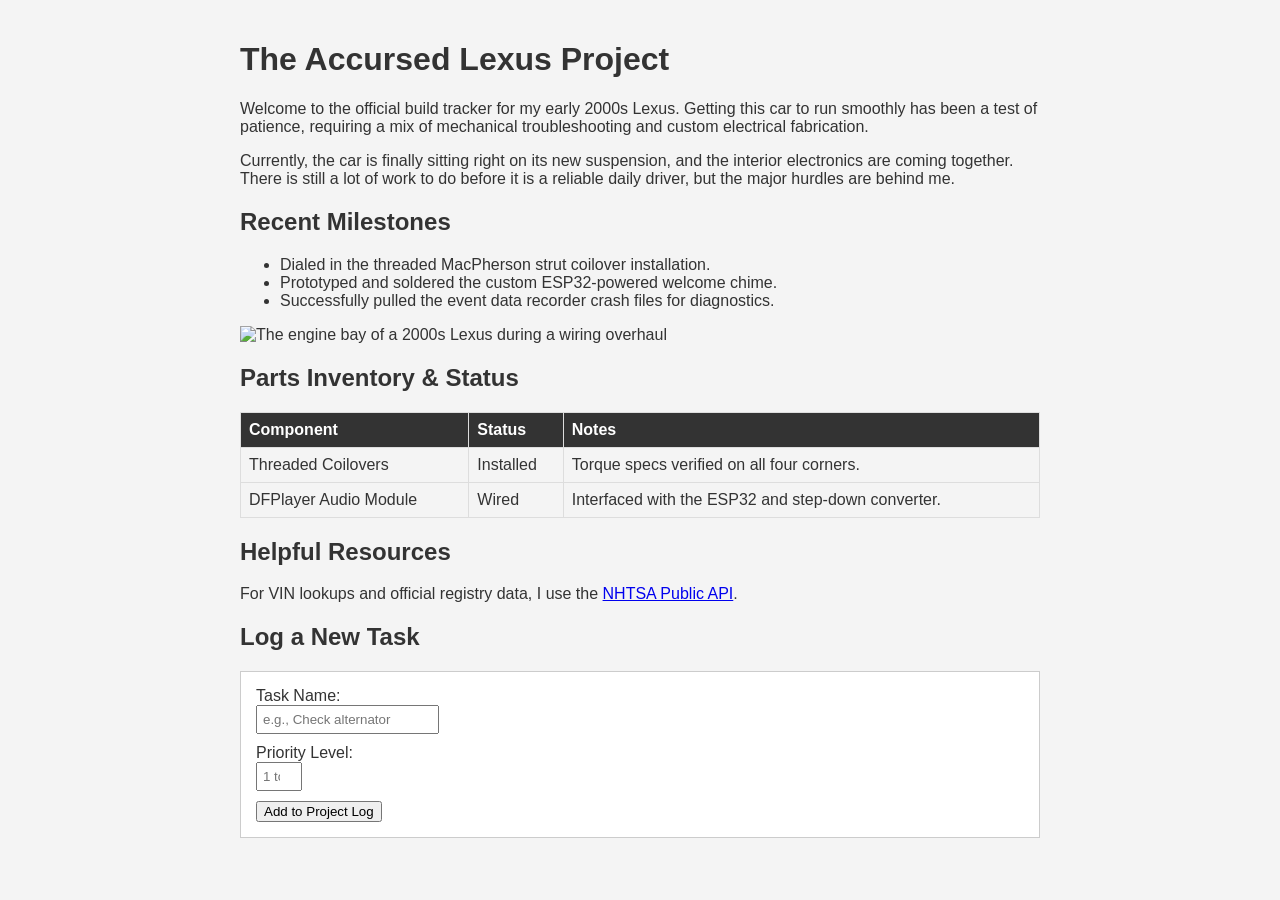
==== index.html @ 9aed9c7e "add index.html the core basics. no css yet" ====
<!-- This tells the browser that this document uses the HTML5 standard -->
<!DOCTYPE html>
<!-- The html tag is the root of the tree, and lang="en" tells the browser the content is in English -->
<html lang="en">
  
<!-- The head contains metadata. None of this is visible on the main page, but the browser needs it -->
<head>
    <meta charset="UTF-8">
    <!-- This is the title that will show up in the web browser's top tab -->
    <title>Lexus SC400 Project Tracker</title>
    
    <!-- This style block adds simple CSS to make the page look cleaner -->
    <style>
        body {
            font-family: Arial, sans-serif;
            background-color: #f4f4f4;
            color: #333;
            max-width: 800px;
            margin: 0 auto;
            padding: 20px;
        }
        table {
            border-collapse: collapse;
            width: 100%;
            margin-bottom: 20px;
        }
        th, td {
            border: 1px solid #ddd;
            padding: 8px;
            text-align: left;
        }
        th {
            background-color: #333;
            color: white;
        }
        form {
            background: #fff;
            padding: 15px;
            border: 1px solid #ccc;
        }
        input {
            margin-bottom: 10px;
            padding: 5px;
        }
    </style>
</head>

<!-- The body contains all the visible content that the user will interact with -->
<body>

    <!-- This is the main title of the webpage -->
    <h1>The Accursed Lexus Project</h1>

    <!-- These paragraphs describe the current state of the project car -->
    <p>Welcome to the official build tracker for my early 2000s Lexus. Getting this car to run smoothly has been a test of patience, requiring a mix of mechanical troubleshooting and custom electrical fabrication.</p>
    
    <p>Currently, the car is finally sitting right on its new suspension, and the interior electronics are coming together. There is still a lot of work to do before it is a reliable daily driver, but the major hurdles are behind me.</p>

    <!-- This is a secondary, smaller heading -->
    <h2>Recent Milestones</h2>

    <!-- This is an unordered (bulleted) list tracking the work completed -->
    <ul>
        <li>Dialed in the threaded MacPherson strut coilover installation.</li>
        <li>Prototyped and soldered the custom ESP32-powered welcome chime.</li>
        <li>Successfully pulled the event data recorder crash files for diagnostics.</li>
    </ul>

    <!-- This image tag displays a picture. The alt attribute describes it for screen readers or if the image fails to load -->
    <!-- Note: Make sure to place a real image inside an "images" folder, or replace this with a web URL -->
    <img src="images/lexus_bay.jpg" alt="The engine bay of a 2000s Lexus during a wiring overhaul" width="100%">

    <h2>Parts Inventory & Status</h2>

    <!-- This table organizes data into rows and columns -->
    <table>
        <!-- This is the table header row -->
        <thead>
            <tr>
                <th>Component</th>
                <th>Status</th>
                <th>Notes</th>
            </tr>
        </thead>
        <!-- This is the table body containing the data rows -->
        <tbody>
            <tr>
                <td>Threaded Coilovers</td>
                <td>Installed</td>
                <td>Torque specs verified on all four corners.</td>
            </tr>
            <tr>
                <td>DFPlayer Audio Module</td>
                <td>Wired</td>
                <td>Interfaced with the ESP32 and step-down converter.</td>
            </tr>
        </tbody>
    </table>

    <h2>Helpful Resources</h2>
    
    <!-- This is a link to an external website -->
    <p>For VIN lookups and official registry data, I use the <a href="https://vpic.nhtsa.dot.gov/api/">NHTSA Public API</a>.</p>

    <h2>Log a New Task</h2>

    <!-- This form allows users to submit data. It has two inputs and a submit button -->
    <form action="#" method="POST">
        <label for="taskName">Task Name:</label><br>
        <!-- A standard text input -->
        <input type="text" id="taskName" name="taskName" placeholder="e.g., Check alternator"><br>
        
        <label for="priority">Priority Level:</label><br>
        <!-- A second input, using a number type -->
        <input type="number" id="priority" name="priority" min="1" max="5" placeholder="1 to 5"><br>
        
        <!-- The button that submits the form -->
        <button type="submit">Add to Project Log</button>
    </form>

</body>
</html>
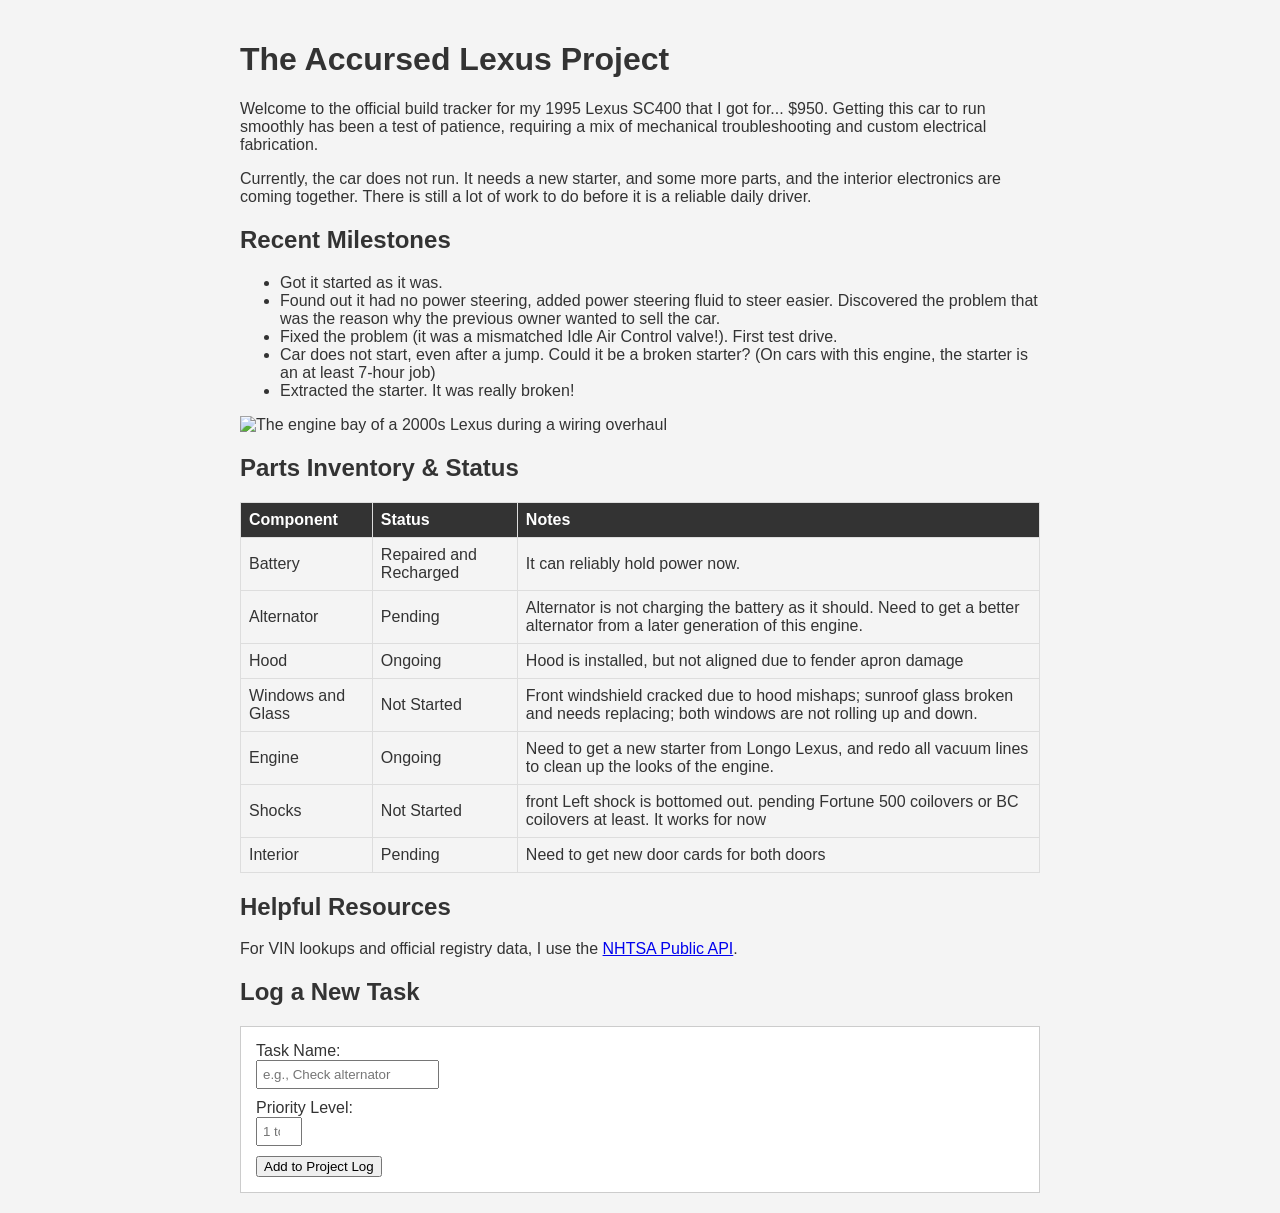
==== commit c7d80844: "updated the sites a little bit changed some contents to accurately match the status of the project" ====
--- a/index.html
+++ b/index.html
@@ -52,18 +52,20 @@
     <h1>The Accursed Lexus Project</h1>
 
     <!-- These paragraphs describe the current state of the project car -->
-    <p>Welcome to the official build tracker for my early 2000s Lexus. Getting this car to run smoothly has been a test of patience, requiring a mix of mechanical troubleshooting and custom electrical fabrication.</p>
+    <p>Welcome to the official build tracker for my 1995 Lexus SC400 that I got for... $950. Getting this car to run smoothly has been a test of patience, requiring a mix of mechanical troubleshooting and custom electrical fabrication.</p>
     
-    <p>Currently, the car is finally sitting right on its new suspension, and the interior electronics are coming together. There is still a lot of work to do before it is a reliable daily driver, but the major hurdles are behind me.</p>
+    <p>Currently, the car does not run. It needs a new starter, and some more parts, and the interior electronics are coming together. There is still a lot of work to do before it is a reliable daily driver.</p>
 
     <!-- This is a secondary, smaller heading -->
     <h2>Recent Milestones</h2>
 
     <!-- This is an unordered (bulleted) list tracking the work completed -->
     <ul>
-        <li>Dialed in the threaded MacPherson strut coilover installation.</li>
-        <li>Prototyped and soldered the custom ESP32-powered welcome chime.</li>
-        <li>Successfully pulled the event data recorder crash files for diagnostics.</li>
+        <li>Got it started as it was.</li>
+        <li>Found out it had no power steering, added power steering fluid to steer easier. Discovered the problem that was the reason why the previous owner wanted to sell the car.</li>
+        <li>Fixed the problem (it was a mismatched Idle Air Control valve!). First test drive.</li>
+	<li>Car does not start, even after a jump. Could it be a broken starter? (On cars with this engine, the starter is an at least 7-hour job)</li>
+	<li>Extracted the starter. It was really broken!</li>
     </ul>
 
     <!-- This image tag displays a picture. The alt attribute describes it for screen readers or if the image fails to load -->
@@ -85,14 +87,39 @@
         <!-- This is the table body containing the data rows -->
         <tbody>
             <tr>
-                <td>Threaded Coilovers</td>
-                <td>Installed</td>
-                <td>Torque specs verified on all four corners.</td>
+                <td>Battery</td>
+                <td>Repaired and Recharged</td>
+                <td>It can reliably hold power now.</td>
             </tr>
             <tr>
-                <td>DFPlayer Audio Module</td>
-                <td>Wired</td>
-                <td>Interfaced with the ESP32 and step-down converter.</td>
+                <td>Alternator</td>
+                <td>Pending</td>
+                <td>Alternator is not charging the battery as it should. Need to get a better alternator from a later generation of this engine. </td>
+            </tr>
+	    <tr>
+                <td>Hood</td>
+                <td>Ongoing</td>
+                <td>Hood is installed, but not aligned due to fender apron damage </td>
+            </tr>
+	    <tr>
+                <td>Windows and Glass</td>
+                <td>Not Started</td>
+                <td>Front windshield cracked due to hood mishaps; sunroof glass broken and needs replacing; both windows are not rolling up and down.</td>
+            </tr>
+	    <tr>
+                <td>Engine</td>
+                <td>Ongoing</td>
+                <td>Need to get a new starter from Longo Lexus, and redo all vacuum lines to clean up the looks of the engine.</td>
+            </tr>
+	    <tr>
+                <td>Shocks</td>
+                <td>Not Started</td>
+                <td>front Left shock is bottomed out. pending Fortune 500 coilovers or BC coilovers at least. It works for now</td>
+            </tr>
+	    <tr>
+                <td>Interior</td>
+                <td>Pending</td>
+                <td>Need to get new door cards for both doors</td>
             </tr>
         </tbody>
     </table>
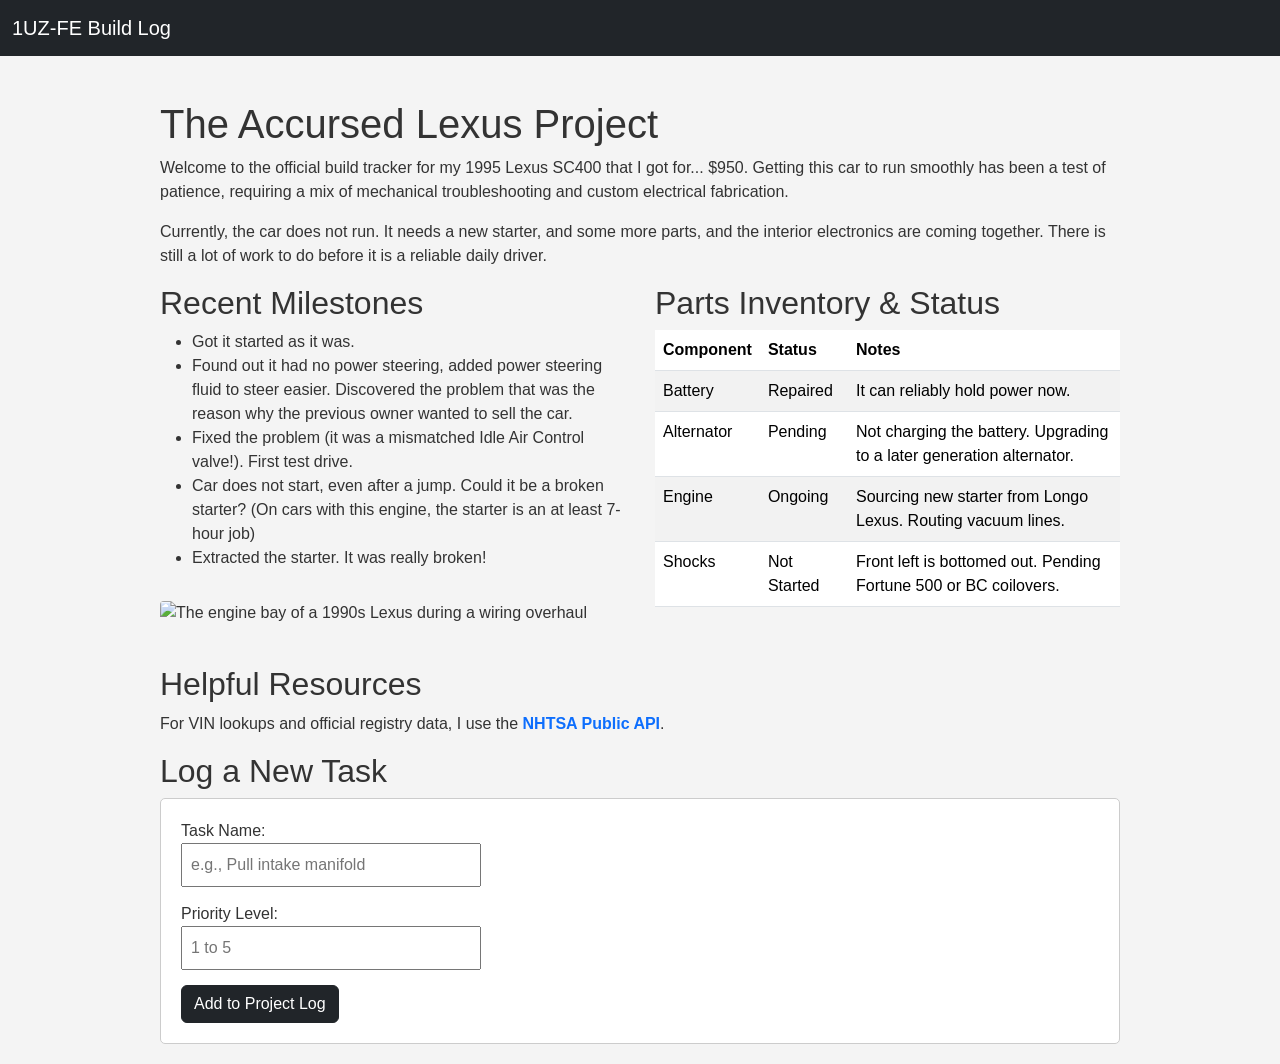
==== commit 3fe64ee7: "add style.css update index.html and add style.css" ====
--- a/index.html
+++ b/index.html
@@ -1,149 +1,110 @@
 <!-- This tells the browser that this document uses the HTML5 standard -->
 <!DOCTYPE html>
-<!-- The html tag is the root of the tree, and lang="en" tells the browser the content is in English -->
 <html lang="en">
   
-<!-- The head contains metadata. None of this is visible on the main page, but the browser needs it -->
 <head>
     <meta charset="UTF-8">
-    <!-- This is the title that will show up in the web browser's top tab -->
+    <!-- Required Viewport Meta Tag for responsive design on mobile devices -->
+    <meta name="viewport" content="width=device-width, initial-scale=1.0">
+    
     <title>Lexus SC400 Project Tracker</title>
     
-    <!-- This style block adds simple CSS to make the page look cleaner -->
-    <style>
-        body {
-            font-family: Arial, sans-serif;
-            background-color: #f4f4f4;
-            color: #333;
-            max-width: 800px;
-            margin: 0 auto;
-            padding: 20px;
-        }
-        table {
-            border-collapse: collapse;
-            width: 100%;
-            margin-bottom: 20px;
-        }
-        th, td {
-            border: 1px solid #ddd;
-            padding: 8px;
-            text-align: left;
-        }
-        th {
-            background-color: #333;
-            color: white;
-        }
-        form {
-            background: #fff;
-            padding: 15px;
-            border: 1px solid #ccc;
-        }
-        input {
-            margin-bottom: 10px;
-            padding: 5px;
-        }
-    </style>
+    <!-- Loading Bootstrap from a CDN to utilize its pre-built Navbar and Button components -->
+    <link href="https://cdn.jsdelivr.net/npm/bootstrap@5.3.2/dist/css/bootstrap.min.css" rel="stylesheet">
+    
+    <!-- External stylesheet linking to our own custom CSS rules -->
+    <link rel="stylesheet" href="style.css">
 </head>
 
-<!-- The body contains all the visible content that the user will interact with -->
 <body>
 
-    <!-- This is the main title of the webpage -->
-    <h1>The Accursed Lexus Project</h1>
+    <!-- Bootstrap Navbar -->
+    <nav class="navbar navbar-expand-lg navbar-dark bg-dark mb-4">
+        <div class="container-fluid">
+            <span class="navbar-brand">1UZ-FE Build Log</span>
+        </div>
+    </nav>
 
-    <!-- These paragraphs describe the current state of the project car -->
-    <p>Welcome to the official build tracker for my 1995 Lexus SC400 that I got for... $950. Getting this car to run smoothly has been a test of patience, requiring a mix of mechanical troubleshooting and custom electrical fabrication.</p>
-    
-    <p>Currently, the car does not run. It needs a new starter, and some more parts, and the interior electronics are coming together. There is still a lot of work to do before it is a reliable daily driver.</p>
+    <!-- Main content wrapper to constrain width and center the page -->
+    <div id="main-container">
 
-    <!-- This is a secondary, smaller heading -->
-    <h2>Recent Milestones</h2>
+        <h1>The Accursed Lexus Project</h1>
 
-    <!-- This is an unordered (bulleted) list tracking the work completed -->
-    <ul>
-        <li>Got it started as it was.</li>
-        <li>Found out it had no power steering, added power steering fluid to steer easier. Discovered the problem that was the reason why the previous owner wanted to sell the car.</li>
-        <li>Fixed the problem (it was a mismatched Idle Air Control valve!). First test drive.</li>
-	<li>Car does not start, even after a jump. Could it be a broken starter? (On cars with this engine, the starter is an at least 7-hour job)</li>
-	<li>Extracted the starter. It was really broken!</li>
-    </ul>
+        <p>Welcome to the official build tracker for my 1995 Lexus SC400 that I got for... $950. Getting this car to run smoothly has been a test of patience, requiring a mix of mechanical troubleshooting and custom electrical fabrication.</p>
+        
+        <p>Currently, the car does not run. It needs a new starter, and some more parts, and the interior electronics are coming together. There is still a lot of work to do before it is a reliable daily driver.</p>
 
-    <!-- This image tag displays a picture. The alt attribute describes it for screen readers or if the image fails to load -->
-    <!-- Note: Make sure to place a real image inside an "images" folder, or replace this with a web URL -->
-    <img src="images/lexus_bay.jpg" alt="The engine bay of a 2000s Lexus during a wiring overhaul" width="100%">
+        <!-- Using a custom Flexbox layout to put Milestones and Inventory side-by-side -->
+        <div class="flex-layout">
+            
+            <section class="flex-column">
+                <h2>Recent Milestones</h2>
+                <ul>
+                    <li>Got it started as it was.</li>
+                    <li>Found out it had no power steering, added power steering fluid to steer easier. Discovered the problem that was the reason why the previous owner wanted to sell the car.</li>
+                    <li>Fixed the problem (it was a mismatched Idle Air Control valve!). First test drive.</li>
+                    <li>Car does not start, even after a jump. Could it be a broken starter? (On cars with this engine, the starter is an at least 7-hour job)</li>
+                    <li>Extracted the starter. It was really broken!</li>
+                </ul>
+                <img src="images/lexus_bay.jpg" alt="The engine bay of a 1990s Lexus during a wiring overhaul">
+            </section>
 
-    <h2>Parts Inventory & Status</h2>
+            <section class="flex-column">
+                <h2>Parts Inventory & Status</h2>
+                <!-- Utilizing Bootstrap's 'table' and 'table-striped' classes for quick styling -->
+                <table class="table table-striped custom-table">
+                    <thead>
+                        <tr>
+                            <th>Component</th>
+                            <th>Status</th>
+                            <th>Notes</th>
+                        </tr>
+                    </thead>
+                    <tbody>
+                        <tr>
+                            <td>Battery</td>
+                            <td>Repaired</td>
+                            <td>It can reliably hold power now.</td>
+                        </tr>
+                        <tr>
+                            <td>Alternator</td>
+                            <td>Pending</td>
+                            <td>Not charging the battery. Upgrading to a later generation alternator.</td>
+                        </tr>
+                        <tr>
+                            <td>Engine</td>
+                            <td>Ongoing</td>
+                            <td>Sourcing new starter from Longo Lexus. Routing vacuum lines.</td>
+                        </tr>
+                        <tr>
+                            <td>Shocks</td>
+                            <td>Not Started</td>
+                            <td>Front left is bottomed out. Pending Fortune 500 or BC coilovers.</td>
+                        </tr>
+                    </tbody>
+                </table>
+            </section>
+            
+        </div> <!-- End of Flexbox layout -->
 
-    <!-- This table organizes data into rows and columns -->
-    <table>
-        <!-- This is the table header row -->
-        <thead>
-            <tr>
-                <th>Component</th>
-                <th>Status</th>
-                <th>Notes</th>
-            </tr>
-        </thead>
-        <!-- This is the table body containing the data rows -->
-        <tbody>
-            <tr>
-                <td>Battery</td>
-                <td>Repaired and Recharged</td>
-                <td>It can reliably hold power now.</td>
-            </tr>
-            <tr>
-                <td>Alternator</td>
-                <td>Pending</td>
-                <td>Alternator is not charging the battery as it should. Need to get a better alternator from a later generation of this engine. </td>
-            </tr>
-	    <tr>
-                <td>Hood</td>
-                <td>Ongoing</td>
-                <td>Hood is installed, but not aligned due to fender apron damage </td>
-            </tr>
-	    <tr>
-                <td>Windows and Glass</td>
-                <td>Not Started</td>
-                <td>Front windshield cracked due to hood mishaps; sunroof glass broken and needs replacing; both windows are not rolling up and down.</td>
-            </tr>
-	    <tr>
-                <td>Engine</td>
-                <td>Ongoing</td>
-                <td>Need to get a new starter from Longo Lexus, and redo all vacuum lines to clean up the looks of the engine.</td>
-            </tr>
-	    <tr>
-                <td>Shocks</td>
-                <td>Not Started</td>
-                <td>front Left shock is bottomed out. pending Fortune 500 coilovers or BC coilovers at least. It works for now</td>
-            </tr>
-	    <tr>
-                <td>Interior</td>
-                <td>Pending</td>
-                <td>Need to get new door cards for both doors</td>
-            </tr>
-        </tbody>
-    </table>
+        <h2>Helpful Resources</h2>
+        <p>For VIN lookups and official registry data, I use the <a href="https://vpic.nhtsa.dot.gov/api/" class="resource-link">NHTSA Public API</a>.</p>
 
-    <h2>Helpful Resources</h2>
-    
-    <!-- This is a link to an external website -->
-    <p>For VIN lookups and official registry data, I use the <a href="https://vpic.nhtsa.dot.gov/api/">NHTSA Public API</a>.</p>
+        <h2>Log a New Task</h2>
+        
+        <!-- Assigned an ID so we can target this specific form in CSS -->
+        <form action="#" method="POST" id="task-form">
+            <label for="taskName">Task Name:</label><br>
+            <input type="text" id="taskName" name="taskName" placeholder="e.g., Pull intake manifold"><br>
+            
+            <label for="priority">Priority Level:</label><br>
+            <input type="number" id="priority" name="priority" min="1" max="5" placeholder="1 to 5"><br>
+            
+            <!-- Using Bootstrap's button classes for structure, which we will override with custom hover states -->
+            <button type="submit" class="btn btn-dark custom-btn">Add to Project Log</button>
+        </form>
 
-    <h2>Log a New Task</h2>
-
-    <!-- This form allows users to submit data. It has two inputs and a submit button -->
-    <form action="#" method="POST">
-        <label for="taskName">Task Name:</label><br>
-        <!-- A standard text input -->
-        <input type="text" id="taskName" name="taskName" placeholder="e.g., Check alternator"><br>
-        
-        <label for="priority">Priority Level:</label><br>
-        <!-- A second input, using a number type -->
-        <input type="number" id="priority" name="priority" min="1" max="5" placeholder="1 to 5"><br>
-        
-        <!-- The button that submits the form -->
-        <button type="submit">Add to Project Log</button>
-    </form>
+    </div>
 
 </body>
 </html>
--- a/style.css
+++ b/style.css
@@ -0,0 +1,105 @@
+/* 
+   1. ELEMENT SELECTOR
+   Matches every <body> element on the page (there is only one). 
+   Sets the foundational typography and background color. 
+*/
+body {
+    font-family: Arial, sans-serif;
+    background-color: #f4f4f4;
+    color: #333;
+    margin: 0;
+}
+
+/* 
+   2. ID SELECTOR
+   Matches only the exact element with id="main-container".
+   Keeps the content from stretching too wide on massive monitors.
+*/
+#main-container {
+    max-width: 1000px;
+    margin: 0 auto;
+    
+    /* DELIBERATE SPACING: 
+       I am using 'padding' here to create breathing room INSIDE the container, 
+       pushing the text away from the invisible edges. If I used 'margin' here, 
+       it would just push the entire container away from the browser window edge, 
+       but the text would still be flush against the container's own boundary. */
+    padding: 20px;
+}
+
+/* 
+   3. CLASS SELECTOR
+   Matches any element assigned class="flex-layout".
+   Establishes a Flexbox container to place items in a row.
+*/
+.flex-layout {
+    display: flex;
+    gap: 30px;
+    margin-bottom: 40px;
+}
+
+/* Matches the children inside the flex container, making them share space equally */
+.flex-column {
+    flex: 1;
+}
+
+img {
+    max-width: 100%;
+    border-radius: 4px;
+    margin-top: 15px;
+}
+
+/* 
+   ID SELECTOR combined with an ELEMENT SELECTOR
+   Targets the form with id="task-form".
+*/
+#task-form {
+    background: #fff;
+    padding: 20px;
+    border: 1px solid #ccc;
+    border-radius: 5px;
+}
+
+#task-form input {
+    margin-bottom: 15px;
+    padding: 8px;
+    width: 100%;
+    max-width: 300px;
+}
+
+/* 
+   HOVER STATE
+   Targets the custom button class when a user's mouse hovers over it.
+*/
+.custom-btn {
+    transition: background-color 0.3s ease;
+}
+
+.custom-btn:hover {
+    background-color: #dc3545; /* Turns Bootstrap dark gray to red on hover */
+    color: white;
+}
+
+.resource-link {
+    color: #0d6efd;
+    text-decoration: none;
+    font-weight: bold;
+}
+
+.resource-link:hover {
+    text-decoration: underline;
+    color: #0a58ca;
+}
+
+/* 
+   MEDIA QUERY
+   When the browser window shrinks below 768px (like on a phone), 
+   this rule fires and overwrites the .flex-layout rule above.
+*/
+@media (max-width: 768px) {
+    .flex-layout {
+        /* Changes the layout from a side-by-side row to a stacked single column */
+        flex-direction: column;
+        gap: 15px;
+    }
+}
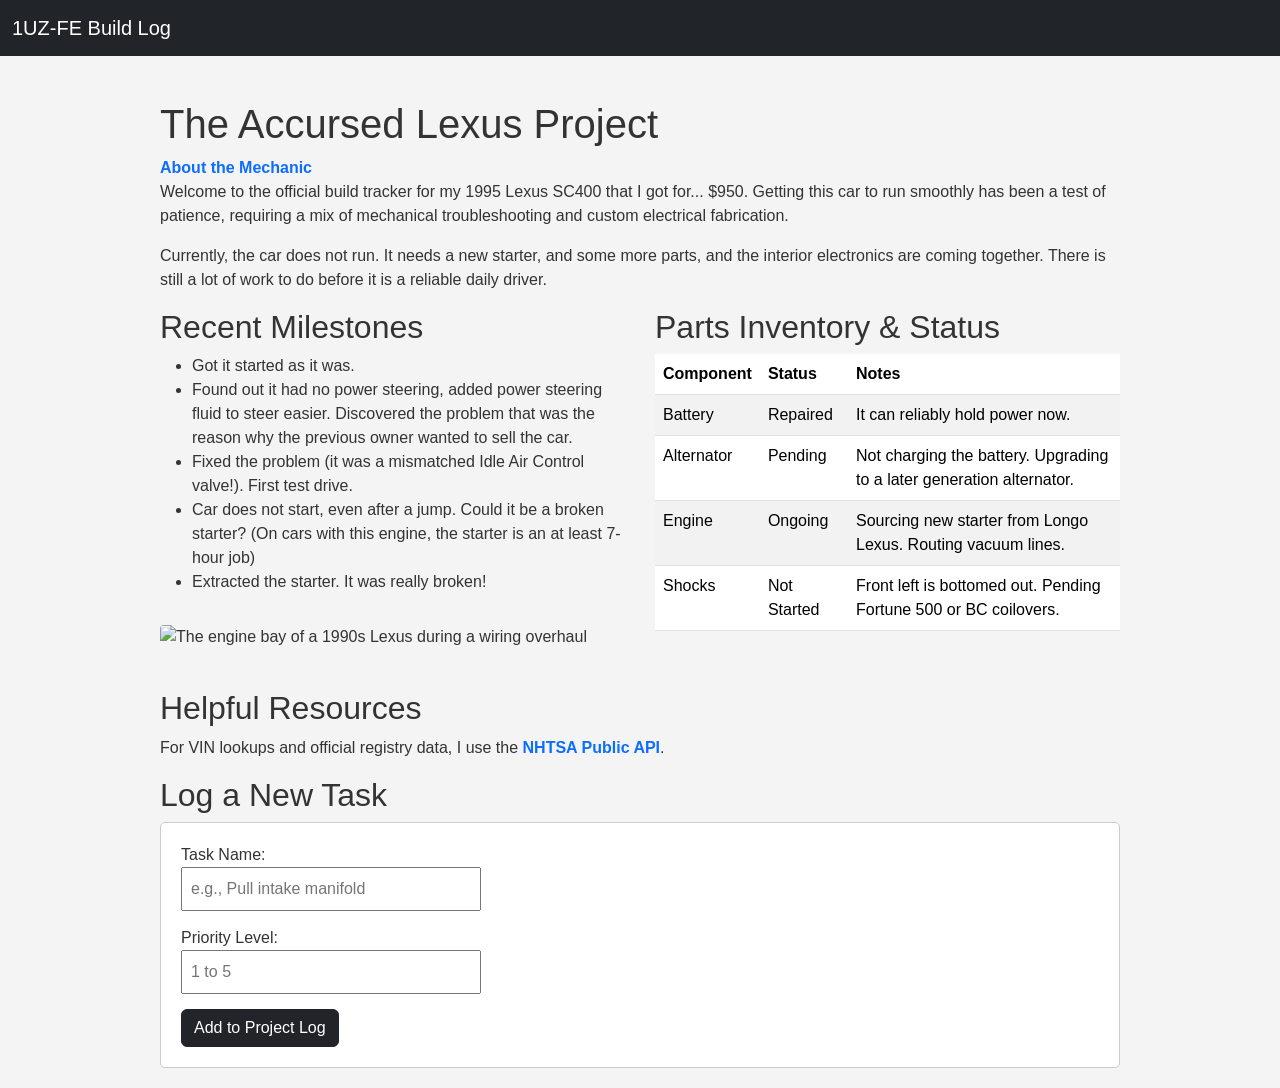
==== commit ab2fe2d3: "Add about page and cross-navigation" ====
--- a/index.html
+++ b/index.html
@@ -29,6 +29,7 @@
     <div id="main-container">
 
         <h1>The Accursed Lexus Project</h1>
+        <a href="about.html" class="resource-link">About the Mechanic</a>
 
         <p>Welcome to the official build tracker for my 1995 Lexus SC400 that I got for... $950. Getting this car to run smoothly has been a test of patience, requiring a mix of mechanical troubleshooting and custom electrical fabrication.</p>
         
